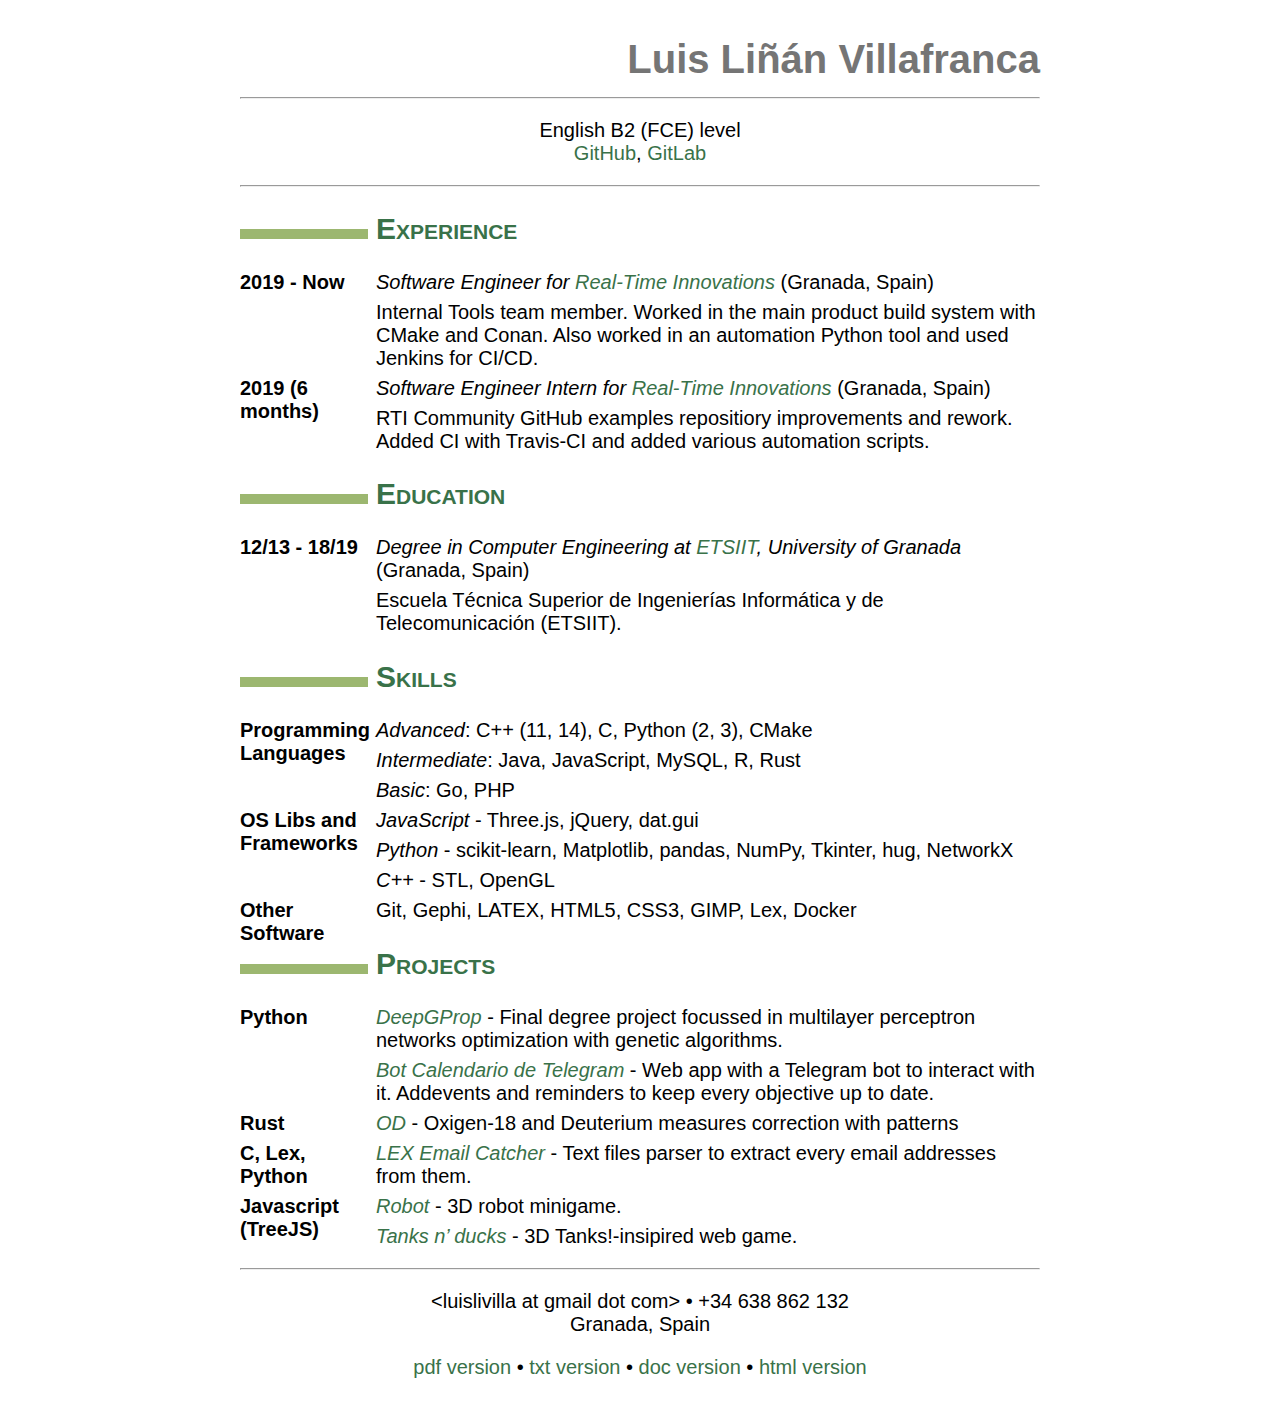
==== index.html @ b0403303 "First CV upload" ====
<!DOCTYPE html>
<html xmlns="http://www.w3.org/1999/xhtml" lang="" xml:lang="">
<head>
  <meta charset="utf-8" />
  <meta name="generator" content="pandoc" />
  <meta name="viewport" content="width=device-width, initial-scale=1.0, user-scalable=yes" />
  <title>Luis Liñán Villafranca</title>
  <style>
    code{white-space: pre-wrap;}
    span.smallcaps{font-variant: small-caps;}
    span.underline{text-decoration: underline;}
    div.column{display: inline-block; vertical-align: top; width: 50%;}
    div.hanging-indent{margin-left: 1.5em; text-indent: -1.5em;}
    ul.task-list{list-style: none;}
    .display.math{display: block; text-align: center; margin: 0.5rem auto;}
  </style>
  <link rel="stylesheet" href="style.css" />
  <!--[if lt IE 9]>
    <script src="//cdnjs.cloudflare.com/ajax/libs/html5shiv/3.7.3/html5shiv-printshiv.min.js"></script>
  <![endif]-->
  <link rel="icon" type="image/x-icon" href="assets/cv.ico" />
</head>
<body>
<header id="title-block-header">
<h1 class="title">Luis Liñán Villafranca</h1>
</header>
<hr />
<blockquote>
<p>English B2 (FCE) level<br />
<a href="https://github.com/lulivi" title="GitHub web page for the user lulivi">GitHub</a>, <a href="https://gitlab.com/lulivi" title="GitLab web page for the user lulivi">GitLab</a></p>
</blockquote>
<hr />
<h2 id="experience">Experience</h2>
<dl>
<dt>2019 - Now</dt>
<dd><p><em>Software Engineer for <a href="https://www.rti.com/en/" title="Real-Time Innovations web page">Real-Time Innovations</a></em> (Granada, Spain)</p>
<p>Internal Tools team member. Worked in the main product build system with CMake and Conan. Also worked in an automation Python tool and used Jenkins for CI/CD.</p>
</dd>
<dt>2019 (6 months)</dt>
<dd><p><em>Software Engineer Intern for <a href="https://www.rti.com/en/" title="Real-Time Innovations web page">Real-Time Innovations</a></em> (Granada, Spain)</p>
<p>RTI Community GitHub examples repositiory improvements and rework. Added CI with Travis-CI and added various automation scripts.</p>
</dd>
</dl>
<h2 id="education">Education</h2>
<dl>
<dt>12/13 - 18/19</dt>
<dd><p><em>Degree in Computer Engineering at <a href="https://etsiit.ugr.es/" title="Escuela Técnica Superior de Ingenierías Informática y de Telecomunicación web page">ETSIIT</a>, University of Granada</em> (Granada, Spain)</p>
<p>Escuela Técnica Superior de Ingenierías Informática y de Telecomunicación (ETSIIT).</p>
</dd>
</dl>
<h2 id="skills">Skills</h2>
<dl>
<dt>Programming Languages</dt>
<dd><p><em>Advanced</em>: C++ (11, 14), C, Python (2, 3), CMake</p>
<p><em>Intermediate</em>: Java, JavaScript, MySQL, R, Rust</p>
<p><em>Basic</em>: Go, PHP</p>
</dd>
<dt>OS Libs and Frameworks</dt>
<dd><p><em>JavaScript</em> - Three.js, jQuery, dat.gui</p>
<p><em>Python</em> - scikit-learn, Matplotlib, pandas, NumPy, Tkinter, hug, NetworkX</p>
<p><em>C++</em> - STL, OpenGL</p>
</dd>
<dt>Other Software</dt>
<dd>Git, Gephi, LATEX, HTML5, CSS3, GIMP, Lex, Docker
</dd>
</dl>
<h2 id="projects">Projects</h2>
<dl>
<dt>Python</dt>
<dd><em><a href="https://github.com/lulivi/deep-g-prop" title="DeepGProp project repository">DeepGProp</a></em> - Final degree project focussed in multilayer perceptron networks optimization with genetic algorithms.
</dd>
<dd><p><em><a href="https://github.com/lulivi/bot-calendario-telegram" title="Telegram calendar bot repository">Bot Calendario de Telegram</a></em> - Web app with a Telegram bot to interact with it. Addevents and reminders to keep every objective up to date.</p>
</dd>
<dt>Rust</dt>
<dd><em><a href="https://gitlab.com/lulivi/od" title="OD tool repository">OD</a></em> - Oxigen-18 and Deuterium measures correction with patterns
</dd>
<dt>C, Lex, Python</dt>
<dd><em><a href="https://github.com/lulivi/LEX_Email_Catcher" title="Lex email catcher repository">LEX Email Catcher</a></em> - Text files parser to extract every email addresses from them.
</dd>
<dt>Javascript (TreeJS)</dt>
<dd><em><a href="https://github.com/lulivi/sistemas-graficos/tree/master/practica_2" title="Robot repository">Robot</a></em> - 3D robot minigame.
</dd>
<dd><p><em><a href="https://github.com/lulivi/sistemas-graficos/tree/master/practica_3" title="Tanks n&#39; ducks repository">Tanks n’ ducks</a></em> - 3D Tanks!-insipired web game.</p>
</dd>
</dl>
<hr />
<blockquote>
<p>&lt;luislivilla at gmail dot com&gt; • +34 638 862 132<br />
Granada, Spain</p>
</blockquote>
<blockquote>
<p><a href="index.pdf">pdf version</a> • <a href="index.txt">txt version</a> • <a href="index.doc">doc version</a> • <a href="index.html">html version</a></p>
</blockquote>
</body>
</html>
---- style.css ----
/*
 * Copyright 2013 Christophe-Marie Duquesne <chmd@chmd.fr>
 *
 * CSS for making a resume with pandoc. Inspired by moderncv.
 *
 * This CSS document is delivered to you under the CC BY-SA 3.0 License.
 * https://creativecommons.org/licenses/by-sa/3.0/deed.en_US
 */


/* Whole document */

body {
    font-family: "Helvetica Neue", Helvetica, Arial, sans-serif;
    width: 800px;
    margin: auto;
    background: #FFFFFF;
    padding: 10px 10px 10px 10px;
    font-size: 15pt;
}


/* .title {
    display: none;
} */


/* Title of the resume */

h1 {
    font-size: 30pt;
    color: #757575;
    text-align: right;
    margin-bottom: 15px;
}


/* Titles of categories */

h2 {
    color: #397249;
    font-variant: small-caps;
}


/* There is a bar just before each category */

h2:before {
    content: "";
    display: inline-block;
    margin-right: 1%;
    width: 16%;
    height: 10px;
    background-color: #9CB770;
}


/* Definitions */

dt {
    float: left;
    clear: left;
    width: 17%;
    font-weight: bold;
}

dd {
    margin-left: 17%;
    margin-bottom: 7px;
}

p {
    margin-top: 0;
    margin-bottom: 7px;
}


/* Blockquotes */

blockquote {
    text-align: center
}


/* Links */

a {
    text-decoration: none;
    color: #397249;
}

a:hover,
a:active {
    background-color: #397249;
    color: #FFFFFF;
    text-decoration: none;
    text-shadow: 1px 1px 1px #333;
}


/* Horizontal separators */

hr {
    color: #A6A6A6;
}
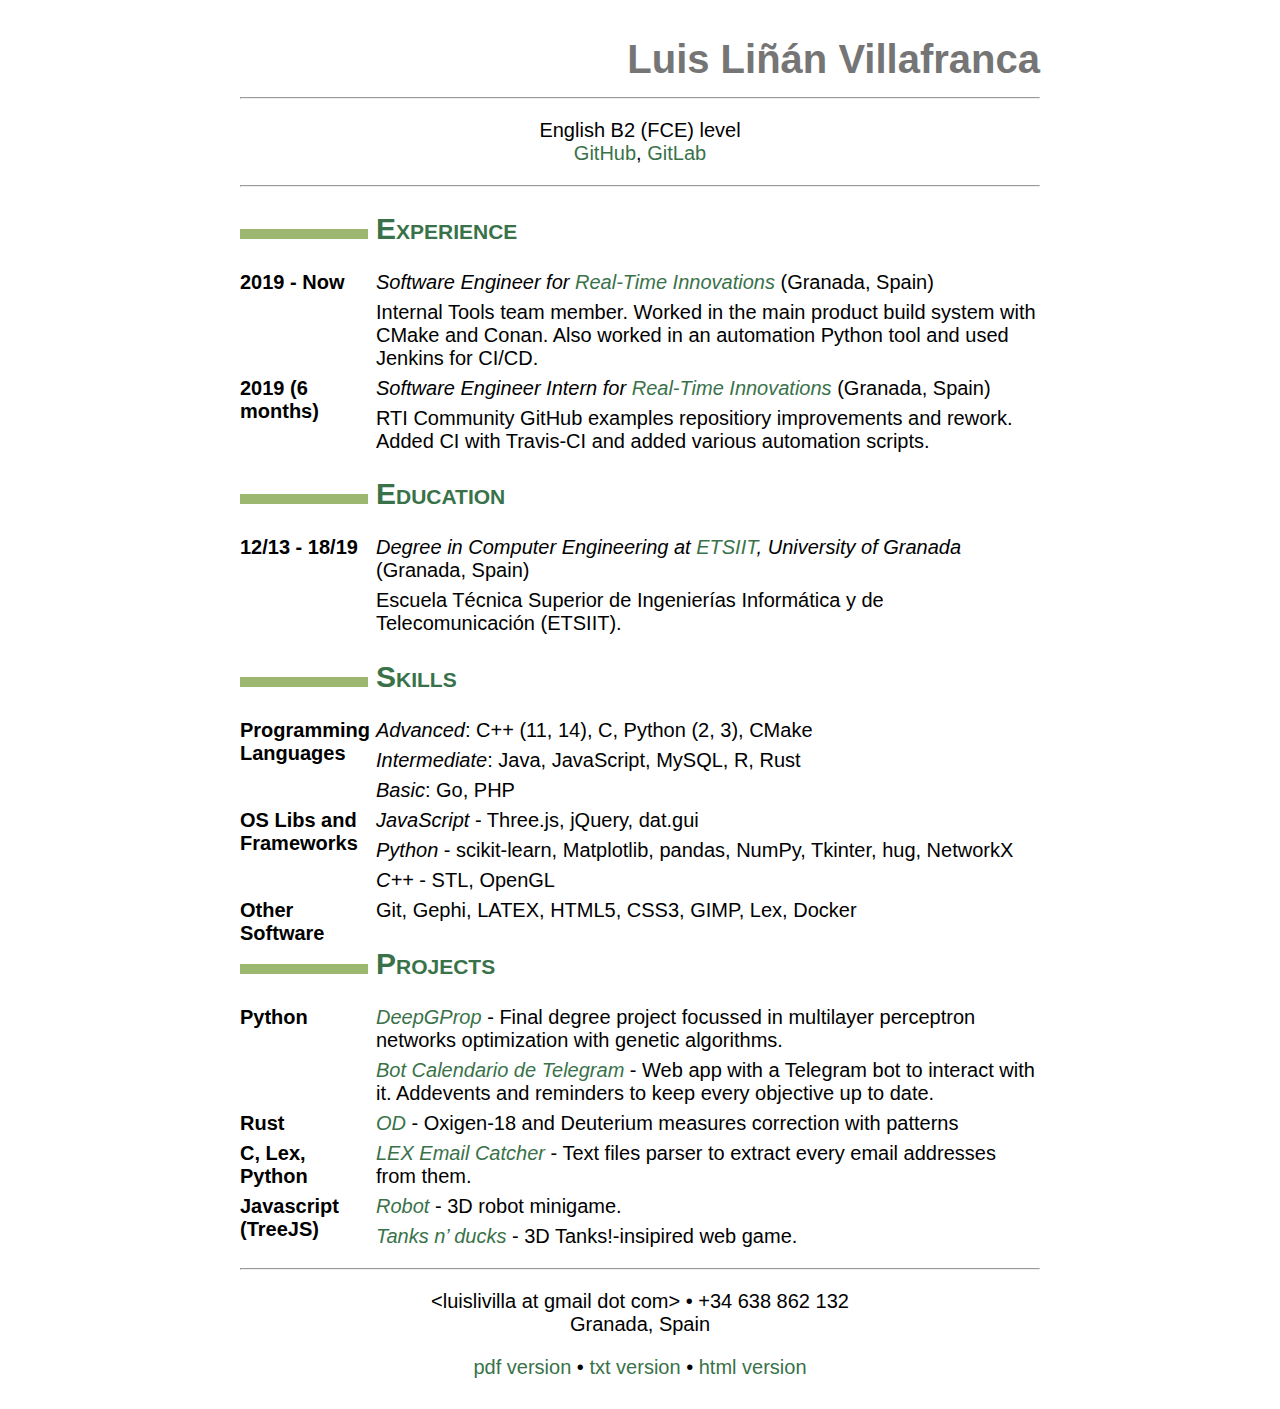
==== commit 8edd52cc: "Remove docx" ====
--- a/index.html
+++ b/index.html
@@ -89,7 +89,7 @@
 Granada, Spain</p>
 </blockquote>
 <blockquote>
-<p><a href="index.pdf">pdf version</a> • <a href="index.txt">txt version</a> • <a href="index.doc">doc version</a> • <a href="index.html">html version</a></p>
+<p><a href="index.pdf">pdf version</a> • <a href="index.txt">txt version</a> • <a href="index.html">html version</a></p>
 </blockquote>
 </body>
 </html>
